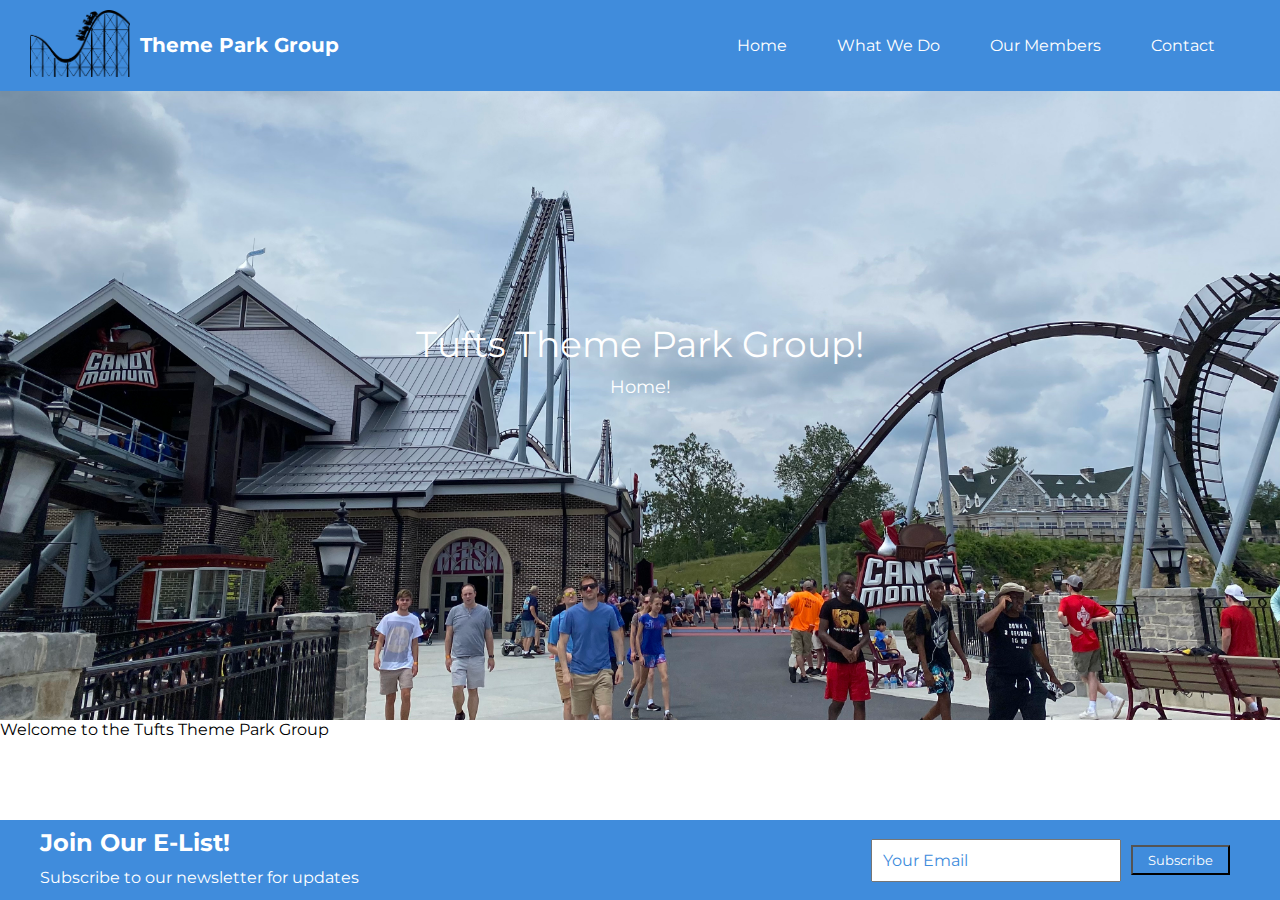
==== index.html @ 556d893e "created body" ====
<!DOCTYPE html>
<html lang="en">
  <head>
    <meta charset="UTF-8" />
    <meta name="viewport" content="width=device-width, initial-scale=1.0" />
    <!-- Add links to fonts here -->
    <link rel="preconnect" href="https://fonts.googleapis.com" />
    <link rel="preconnect" href="https://fonts.gstatic.com" crossorigin />
    <link
      href="https://fonts.googleapis.com/css2?family=Coiny&family=Montserrat&family=Sono&display=swap"
      rel="stylesheet"
    />
    <link
      rel="stylesheet"
      href="https://cdnjs.cloudflare.com/ajax/libs/font-awesome/4.7.0/css/font-awesome.min.css"
    />

    <!-- Add links to CSS files here -->

    <link rel="stylesheet" href="index_styles.css" />
    <title>Theme Park Group -- Home</title>
  </head>
  <body>
    <!-- Page wrapper -->
    <div class="page-container">
      <!--Grab the header-->
      <iframe
        class="index-header"
        src="header.html"
        frameborder="0"
        scrolling="yes"
      ></iframe>

      <!--Page body-->
      <div class="index-body">
        <!--Image of this page-->
        <div class="index-image">
          <div class="image-wrapper">
            <img src="candymonium.jpeg" alt="Candymonium at Hersheypark" />
            <div class="image-overlay">
              <p class="image-title">Tufts Theme Park Group!</p>
              <p class="image-subtitle">Home!</p>
            </div>
          </div>
        </div>

        <!--Content of this page-->
        <div class="index-content">
          <p>Welcome to the Tufts Theme Park Group</p>
        </div>
      </div>

      <!--Grab the footer-->
      <iframe
        class="index-footer"
        src="footer.html"
        frameborder="0"
        scrolling="yes"
      ></iframe>
    </div>
  </body>
  <script src="./script.js"></script>
</html>
---- index_styles.css ----
* {
  margin: 0;
  padding: 0;
  box-sizing: border-box;
  font-family: "Montserrat";
}

/* Style for the page container */
.page-container {
  position: relative;
  width: 100%;
  overflow: hidden;
  display: flex;
  flex-direction: column;
  min-height: 100vh; /* 100% of the viewport height */
  padding-bottom: 80px;
}

.index-header {
  position: fixed;
  top: 0;
  left: 0;
  width: 100%;
  height: 100px; /* Set the height as needed */
  z-index: 999; /* Ensure it's above other elements */
}

.index-image {
  position: relative;
  flex-grow: 1; /* Allow the image to grow and take available space */
  height: 0; /* Set initial height to 0 */
  padding-bottom: 56.25%; /* Maintain a 16:9 aspect ratio for the image */
  overflow: hidden;
}

/* Style for the full-page image */
.index-image img {
  width: 100%;
  height: auto;
  object-fit: cover; /* Scale the image to cover the entire container */
  position: absolute;
  top: 0;
  left: 0;
}

/* Style for the image overlay */
.image-overlay {
  position: absolute;
  top: 50%; /* Place the overlay vertically centered */
  left: 50%; /* Place the overlay horizontally centered */
  transform: translate(-50%, -50%); /* Center the overlay precisely */
  color: white;
  text-align: center;
  padding: 20px; /* Add padding to the text for readability */
}

/* Style for the text elements */
.image-title {
  font-size: 36px;
  margin-bottom: 10px; /* Adjust as needed */
}

.image-subtitle {
  font-size: 18px;
}

.index-footer {
  position: absolute;
  bottom: 0;
  left: 0;
  height: 80px;
  width: 100%;
  background: #408cdc;
  box-sizing: border-box;
}
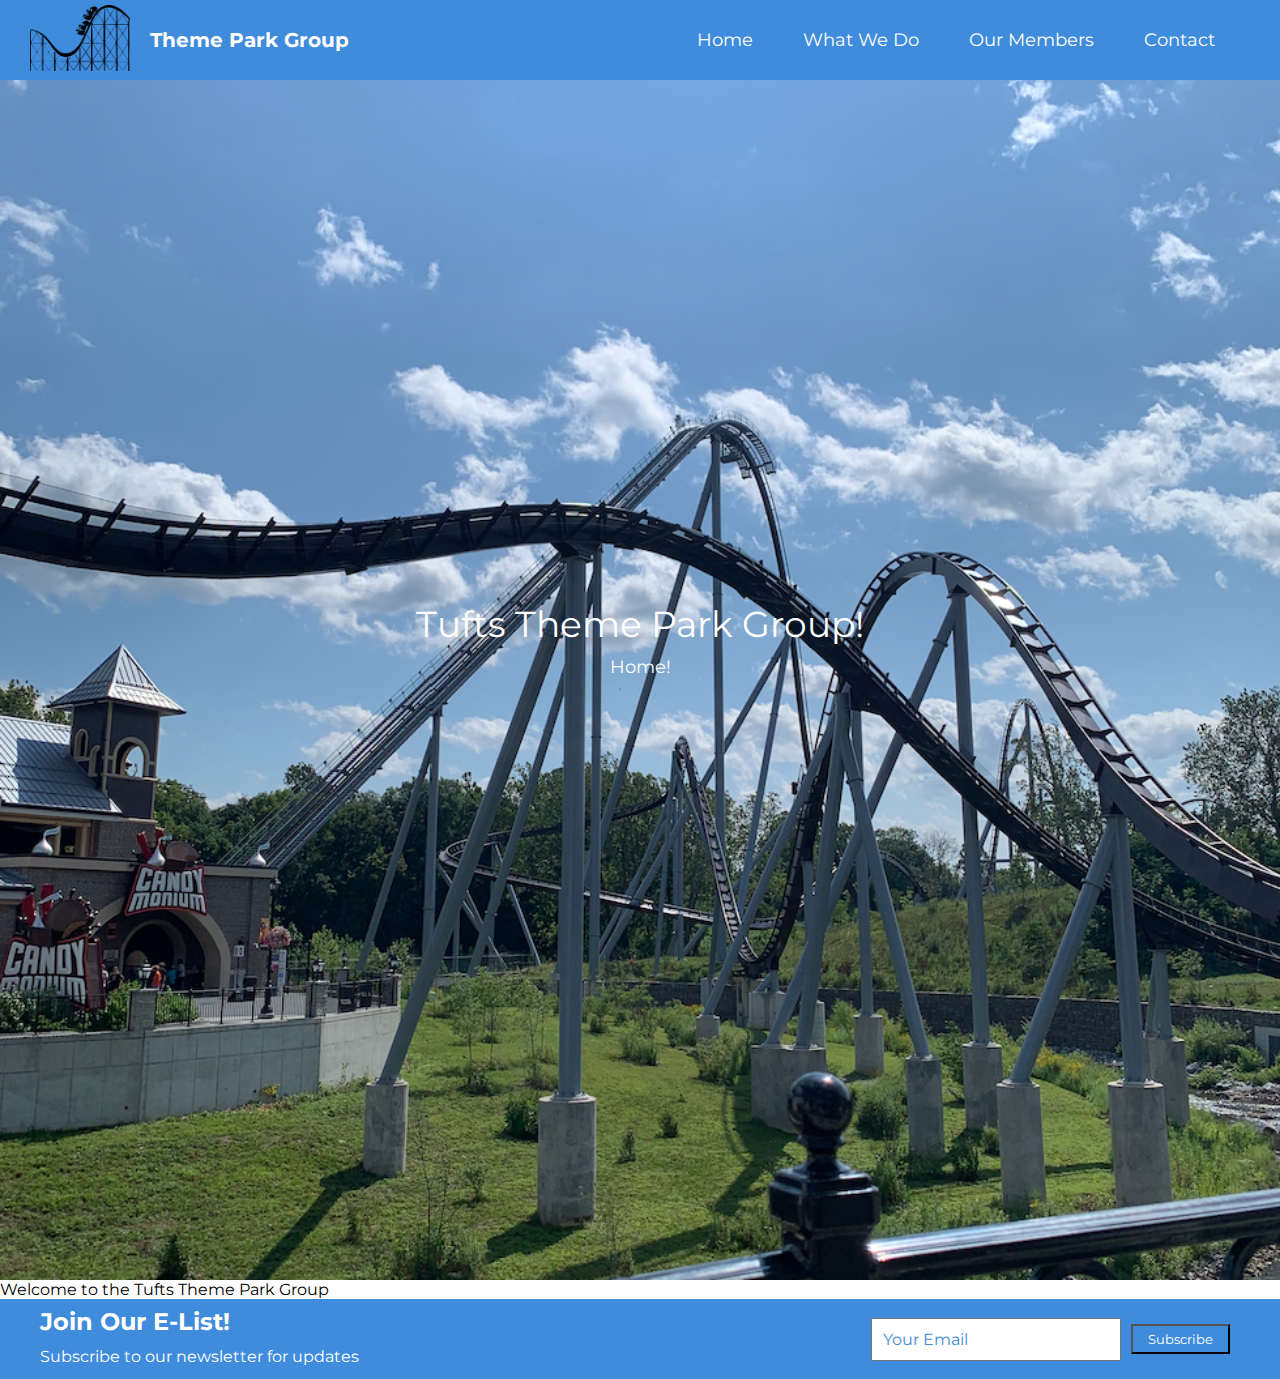
==== commit 3d3ecbc7: "adjusted header. added new homepage image" ====
--- a/index.html
+++ b/index.html
@@ -36,7 +36,7 @@
         <!--Image of this page-->
         <div class="index-image">
           <div class="image-wrapper">
-            <img src="candymonium.jpeg" alt="Candymonium at Hersheypark" />
+            <img src="candymonium.png" alt="Candymonium at Hersheypark" />
             <div class="image-overlay">
               <p class="image-title">Tufts Theme Park Group!</p>
               <p class="image-subtitle">Home!</p>
--- a/index_styles.css
+++ b/index_styles.css
@@ -21,7 +21,7 @@
   top: 0;
   left: 0;
   width: 100%;
-  height: 100px; /* Set the height as needed */
+  height: auto; /* Set the height as needed */
   z-index: 999; /* Ensure it's above other elements */
 }
 
@@ -29,15 +29,16 @@
   position: relative;
   flex-grow: 1; /* Allow the image to grow and take available space */
   height: 0; /* Set initial height to 0 */
-  padding-bottom: 56.25%; /* Maintain a 16:9 aspect ratio for the image */
+
+  padding-bottom: 100%; /* Maintain a 16:9 aspect ratio for the image */
   overflow: hidden;
 }
 
 /* Style for the full-page image */
 .index-image img {
   width: 100%;
-  height: auto;
-  object-fit: cover; /* Scale the image to cover the entire container */
+  height: 100%; /* Use 100% height to fill the available space */
+  object-fit: cover;
   position: absolute;
   top: 0;
   left: 0;
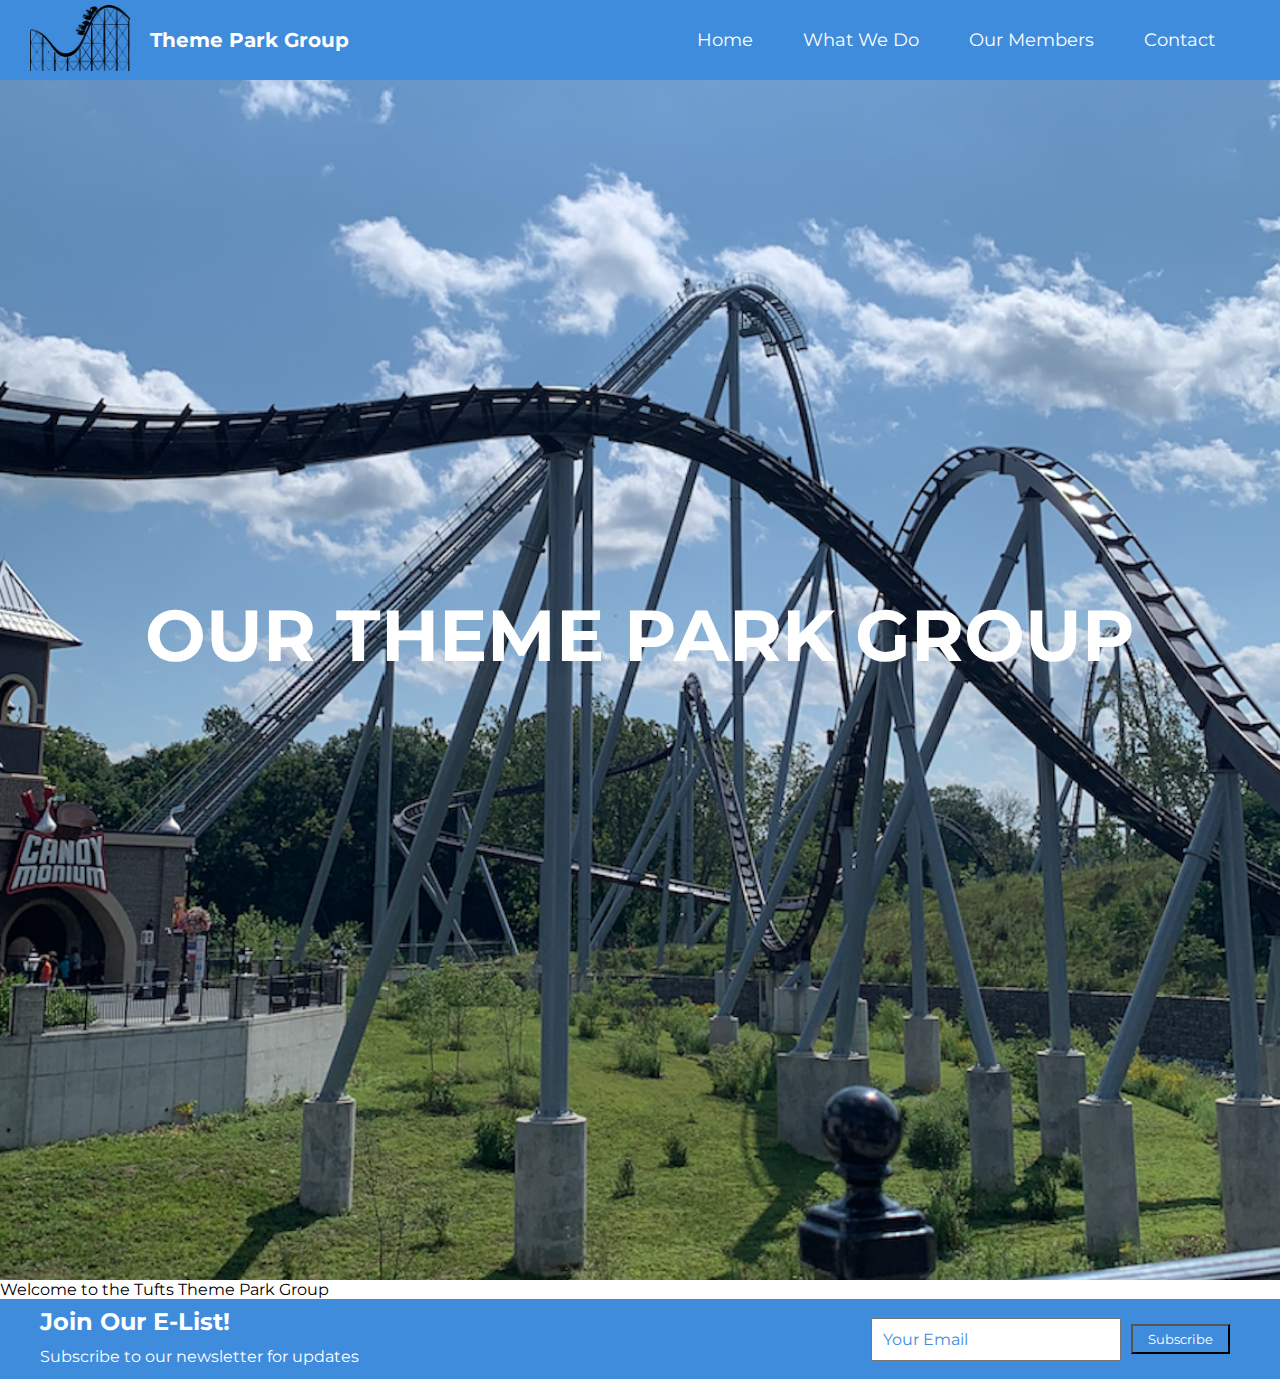
==== commit bd408771: "playing around with member layout" ====
--- a/index.html
+++ b/index.html
@@ -36,10 +36,9 @@
         <!--Image of this page-->
         <div class="index-image">
           <div class="image-wrapper">
-            <img src="candymonium.png" alt="Candymonium at Hersheypark" />
+            <img src="candymonium_zoom.png" alt="Candymonium at Hersheypark" />
             <div class="image-overlay">
-              <p class="image-title">Tufts Theme Park Group!</p>
-              <p class="image-subtitle">Home!</p>
+              <p class="image-title">Our Theme Park Group</p>
             </div>
           </div>
         </div>
--- a/index_styles.css
+++ b/index_styles.css
@@ -52,17 +52,16 @@
   transform: translate(-50%, -50%); /* Center the overlay precisely */
   color: white;
   text-align: center;
-  padding: 20px; /* Add padding to the text for readability */
+  padding: 10px; /* Add padding to the text for readability */
 }
 
 /* Style for the text elements */
 .image-title {
-  font-size: 36px;
+  font-size: 72px;
+  text-transform: uppercase;
+  font-weight: bold;
   margin-bottom: 10px; /* Adjust as needed */
-}
-
-.image-subtitle {
-  font-size: 18px;
+  white-space: nowrap; /* Prevent text from wrapping */
 }
 
 .index-footer {
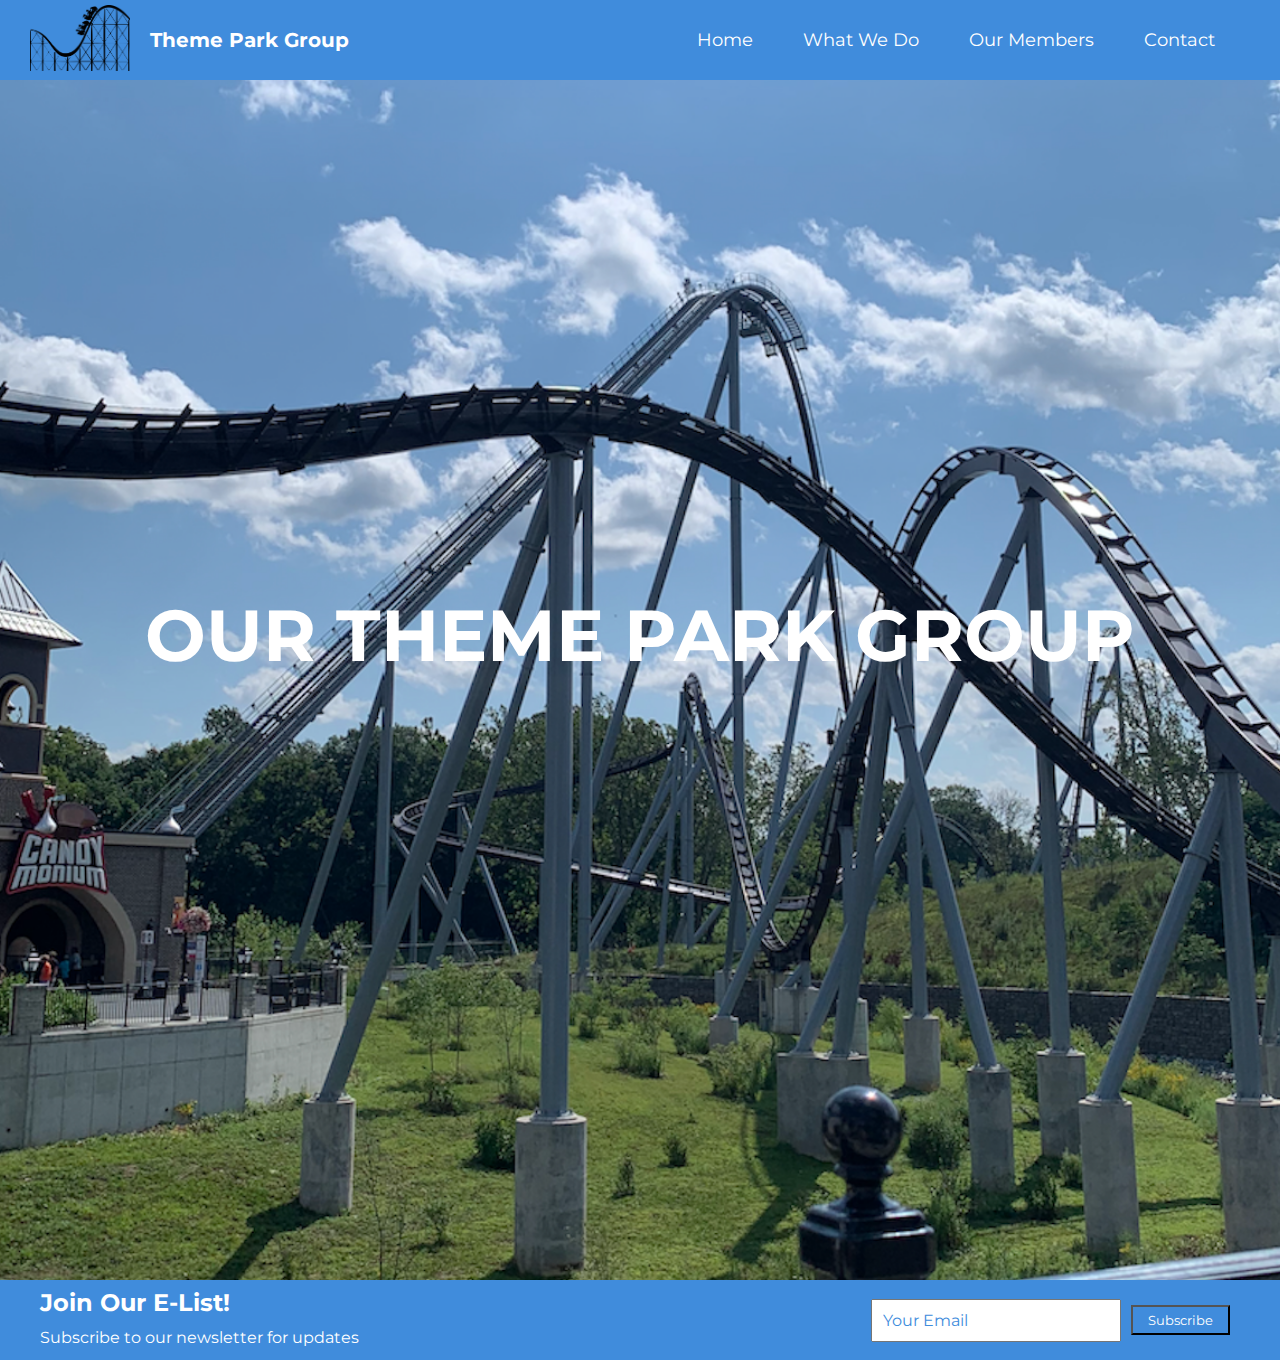
==== commit 641c3a8b: "removed text on main page" ====
--- a/index.html
+++ b/index.html
@@ -44,9 +44,7 @@
         </div>
 
         <!--Content of this page-->
-        <div class="index-content">
-          <p>Welcome to the Tufts Theme Park Group</p>
-        </div>
+        <div class="index-content"></div>
       </div>
 
       <!--Grab the footer-->
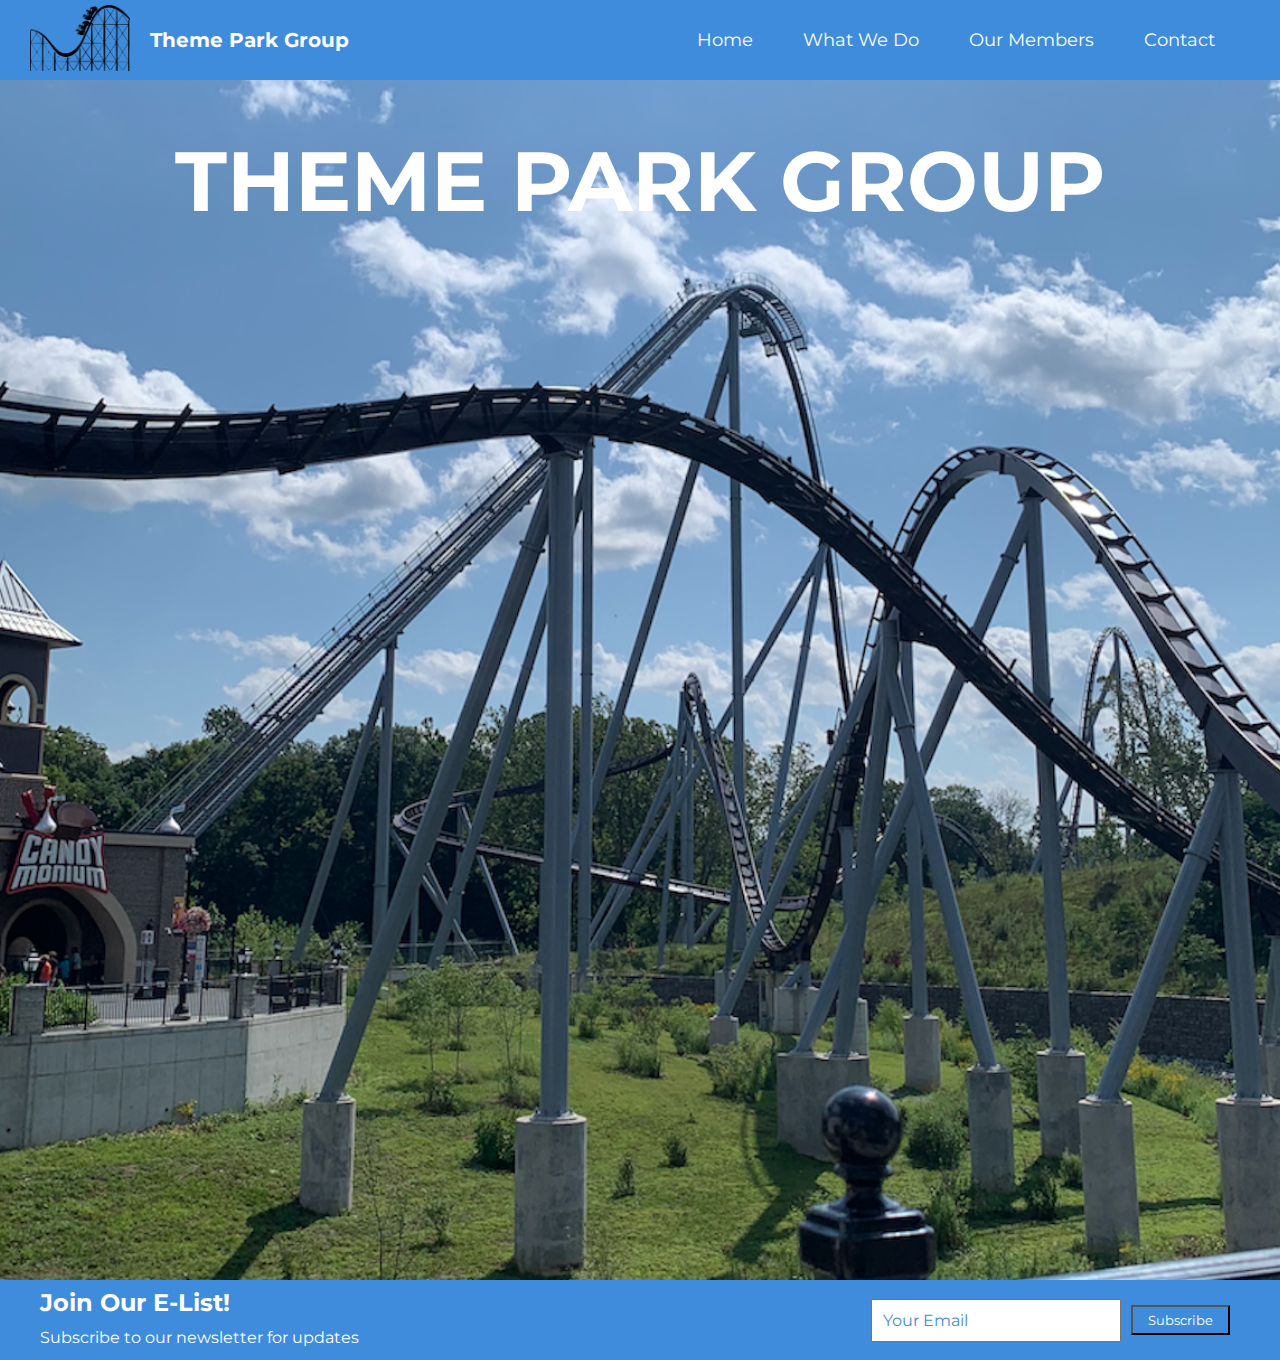
==== commit 7dcf7f30: "good changes" ====
--- a/index.html
+++ b/index.html
@@ -38,7 +38,7 @@
           <div class="image-wrapper">
             <img src="candymonium_zoom.png" alt="Candymonium at Hersheypark" />
             <div class="image-overlay">
-              <p class="image-title">Our Theme Park Group</p>
+              <p class="image-title">Theme Park Group</p>
             </div>
           </div>
         </div>
--- a/index_styles.css
+++ b/index_styles.css
@@ -29,7 +29,7 @@
   position: relative;
   flex-grow: 1; /* Allow the image to grow and take available space */
   height: 0; /* Set initial height to 0 */
-
+  text-align: center;
   padding-bottom: 100%; /* Maintain a 16:9 aspect ratio for the image */
   overflow: hidden;
 }
@@ -49,15 +49,17 @@
   position: absolute;
   top: 50%; /* Place the overlay vertically centered */
   left: 50%; /* Place the overlay horizontally centered */
-  transform: translate(-50%, -50%); /* Center the overlay precisely */
   color: white;
-  text-align: center;
+  position: absolute;
+  top: 120px;
+  left: 50%;
+  transform: translate(-50%, 0);
   padding: 10px; /* Add padding to the text for readability */
 }
 
 /* Style for the text elements */
 .image-title {
-  font-size: 72px;
+  font-size: 84px;
   text-transform: uppercase;
   font-weight: bold;
   margin-bottom: 10px; /* Adjust as needed */
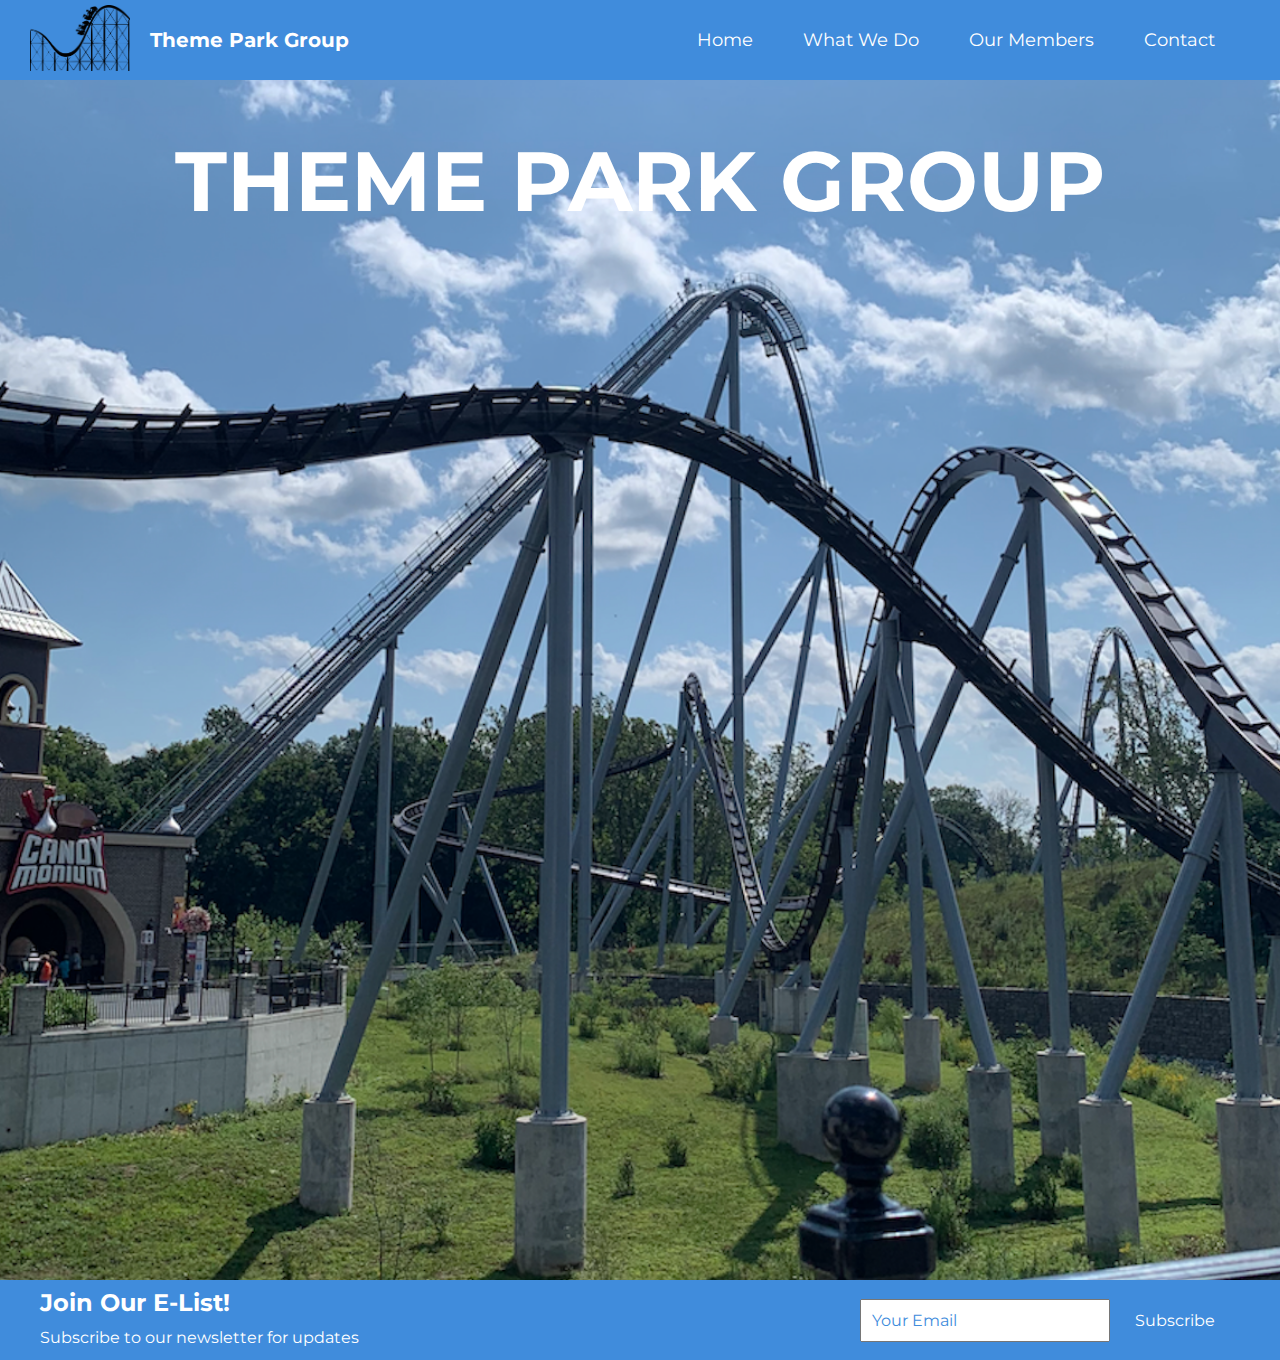
==== commit 49d9575a: "hamubrger button makes mobile nav get bigger" ====
--- a/index.html
+++ b/index.html
@@ -56,5 +56,6 @@
       ></iframe>
     </div>
   </body>
+
   <script src="./script.js"></script>
 </html>
